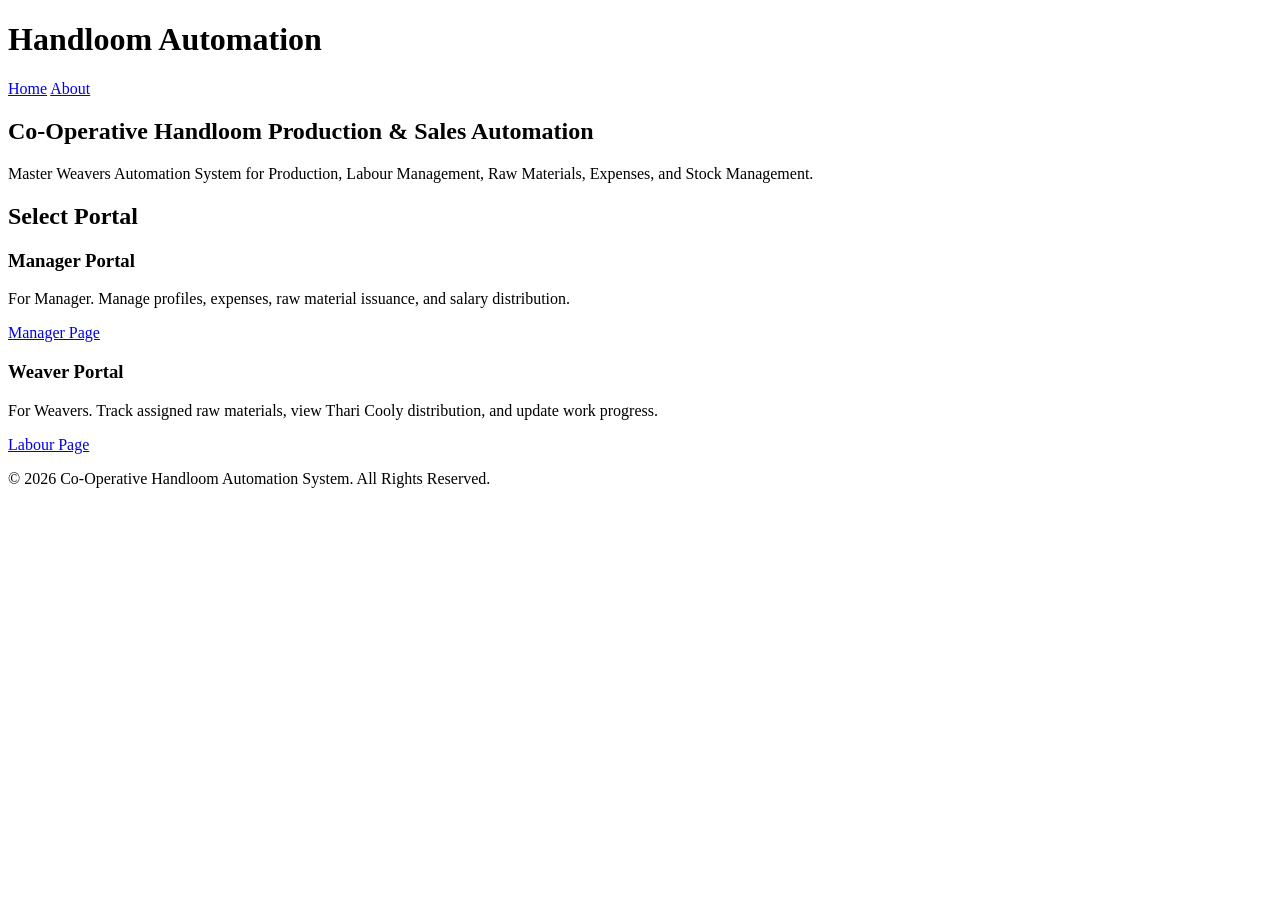
==== index.html @ cab86a9e "Initil commit" ====
<!DOCTYPE html>
<html lang="en">
<head>
    <meta charset="UTF-8">
    <meta name="viewport" content="width=device-width, initial-scale=1.0">
    <title>Co-Operative Handloom Production & Sales Automation</title>
    <link rel="stylesheet" href="c:/weaver/style.css" type="text/css">
    
</head>
<body>


    <header>
        <h1>Handloom Automation</h1>
        <nav>
            <a href="c:/weaver/intro1.html">Home</a>
            <a href="c:/weaver/contact.html">About</a>
        </nav>
    </header>

   
    <section class="hero">
        <h2>Co-Operative Handloom Production & Sales Automation</h2>
        <p>Master Weavers Automation System for Production, Labour Management, Raw Materials, Expenses, and Stock Management.</p>
    </section>

        <main class="portal-container">
        <h2 class="section-title">Select Portal</h2>
        
        <div class="cards-wrapper">
            <div class="portal-card">
                <h3>Manager Portal</h3>
                <p>For Manager. Manage profiles, expenses, raw material issuance, and salary distribution.</p>
                <a href="c:/weaver/admin.html" class="btn-admin">Manager Page</a>
            </div>

            
            <div class="portal-card">
                <h3>Weaver Portal</h3>
                <p>For Weavers. Track assigned raw materials, view Thari Cooly distribution, and update work progress.</p>
                <a href="c:/weaver/labour.html" class="btn">Labour Page</a>
            </div>
        </div>
        </main>

    <footer>
        <p>&copy; 2026 Co-Operative Handloom Automation System. All Rights Reserved.</p>
    </footer>

</body>
</html>
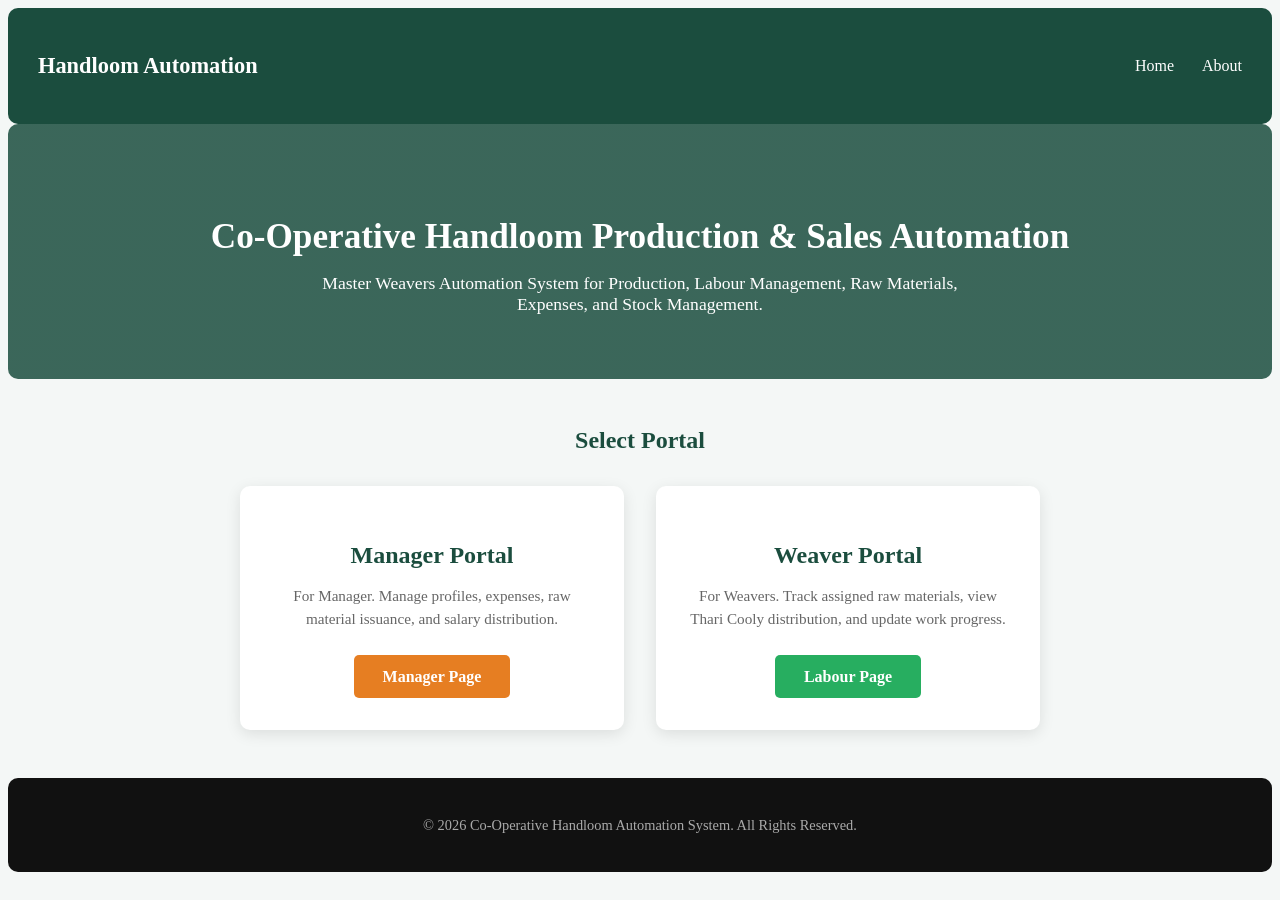
==== commit a0128d9e: "Style added" ====
--- a/index.html
+++ b/index.html
@@ -4,7 +4,7 @@
     <meta charset="UTF-8">
     <meta name="viewport" content="width=device-width, initial-scale=1.0">
     <title>Co-Operative Handloom Production & Sales Automation</title>
-    <link rel="stylesheet" href="c:/weaver/style.css" type="text/css">
+    <link rel="stylesheet" href="style.css" type="text/css">
     
 </head>
 <body>
--- a/style.css
+++ b/style.css
@@ -0,0 +1,151 @@
+
+        body {
+            background-color: #f4f7f6;
+            color: #333;
+        }
+
+
+        header {
+            background-color: #1b4d3e;
+            color: white;
+            padding: 30px;
+            display: flex;
+            justify-content: space-between;
+            align-items: center;
+            border-radius: 10px;
+        }
+
+        header h1 {
+            font-size: 22.4px;
+        }
+
+        nav a {
+            color: white;
+            text-decoration: none;
+            margin-left: 24px;
+            font-weight: 500;
+        }
+
+        nav a.active{
+            color: white;
+            text-decoration: none;
+            margin-left: 24px;
+            font-weight: 500;
+        }
+
+
+        nav a:hover {
+            color:  #f39c12;
+        }     
+
+
+        
+        .hero {
+            background: linear-gradient(rgba(27, 77, 62, 0.85), rgba(27, 77, 62, 0.85)),
+                        url('c:/weaver/photo1.jpeg');
+            color: white;
+            text-align: center;
+            padding: 64px 16px;
+            border-radius: 10px;
+        }
+
+        .hero h2 {
+            font-size: 35.2px;
+            margin-bottom: 16px;
+        }
+
+        .hero p {
+            font-size: 17.6px;
+            max-width: 700px;
+            margin: 0 auto;
+        }
+
+        
+        .portal-container {
+            max-width: 1100px;
+            margin: 48px auto;
+            padding: 0 16px;
+        }
+
+        .section-title {
+            text-align: center;
+            margin-bottom: 32px;
+            color: #1b4d3e;
+        }
+
+        .cards-wrapper {
+            display: flex;
+            gap: 32px;
+            justify-content: center;
+        }
+
+        .portal-card {
+            background: white;
+            border-radius: 10px;
+            box-shadow: 0 4px 15px rgba(0,0,0,0.1);
+            width: 320px;
+            padding: 32px;
+            text-align: center;
+            transition: transform 0.3s ease;
+        }
+
+        .portal-card:hover {
+            transform: translateY(-8px);
+        }
+
+        .portal-card h3 {
+            color: #1b4d3e;
+            margin-bottom: 16px;
+            font-size: 24px;
+        }
+
+        .portal-card p {
+            color: #666;
+            margin-bottom: 24px;
+            line-height: 1.5;
+            font-size: 15.2px;
+        }
+
+        .btn {
+            display: inline-block;
+            background-color: #27ae60;
+            color: white;
+            padding: 12.8px 28.8px;
+            border-radius: 5px;
+            text-decoration: none;
+            font-weight: bold;
+            transition: background-color 0.3s;
+        }
+
+         .btn-admin{
+            display: inline-block;
+            background-color: #27ae60;
+            color: white;
+            padding: 12.8px 28.8px;
+            border-radius: 5px;
+            text-decoration: none;
+            font-weight: bold;
+            transition: background-color 0.3s;
+        }
+
+        .btn:hover {
+            background-color: #219150;
+        }
+
+        .btn-admin {
+            background-color: #e67e22;
+        }
+
+        .btn-admin:hover {
+            background-color: #d35400;
+        }
+
+
+        footer {
+            background-color: #111;
+            color: #aaa;
+            text-align: center;
+            padding: 24px;
+            font-size: 14.4px;
+            border-radius: 10px;
+        }
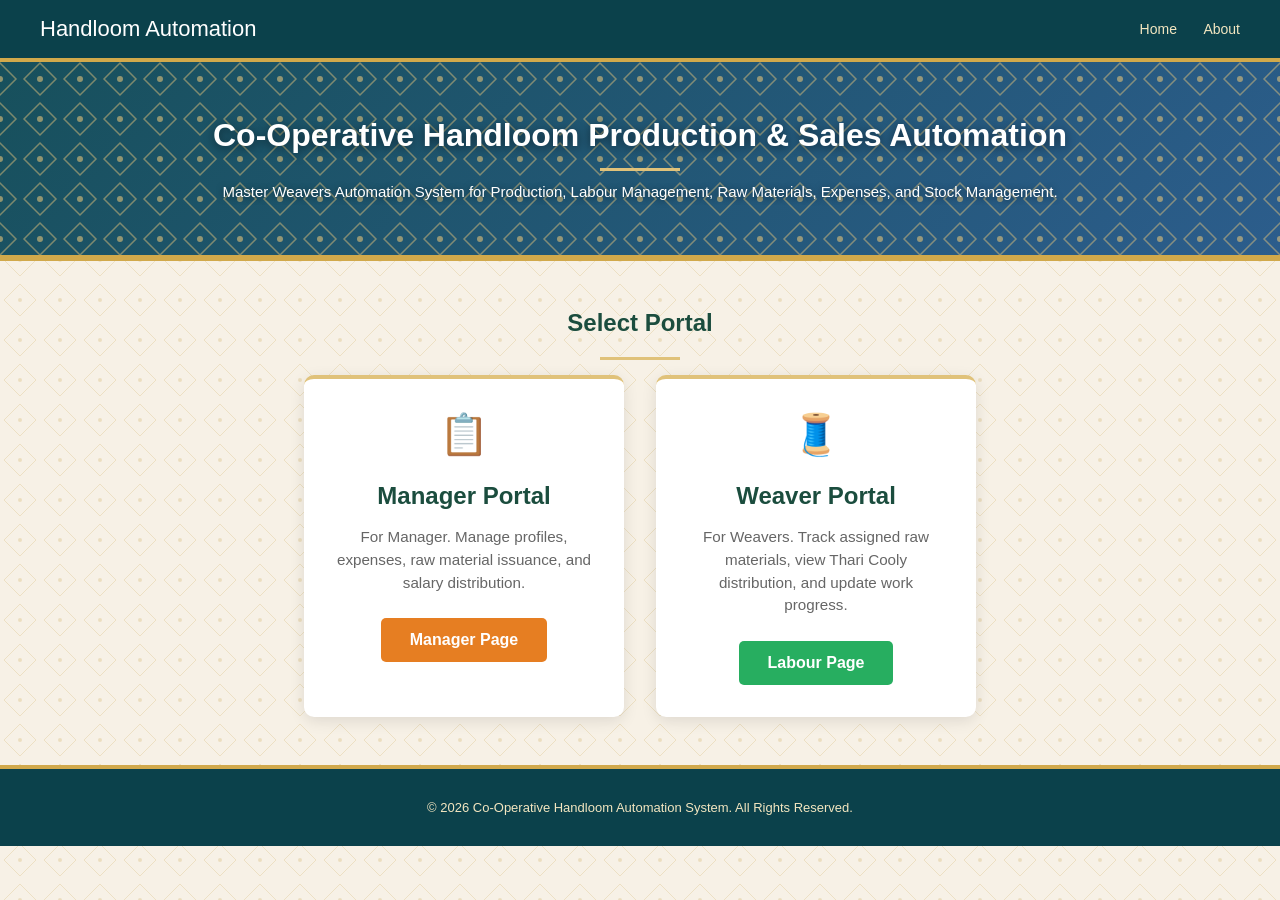
==== commit 0d376936: "Fourth commit" ====
--- a/index.html
+++ b/index.html
@@ -4,38 +4,42 @@
     <meta charset="UTF-8">
     <meta name="viewport" content="width=device-width, initial-scale=1.0">
     <title>Co-Operative Handloom Production & Sales Automation</title>
-    <link rel="stylesheet" href="style.css" type="text/css">
+    <link rel="stylesheet" href="style1.css" type="text/css"> 
     
-</head>
+    
 <body>
 
 
     <header>
         <h1>Handloom Automation</h1>
         <nav>
-            <a href="c:/weaver/intro1.html">Home</a>
-            <a href="c:/weaver/contact.html">About</a>
+            <a href="c:/weaver/index.html">Home</a>
+            <a href="c:/weaver/about.html">About</a>
         </nav>
     </header>
 
    
     <section class="hero">
         <h2>Co-Operative Handloom Production & Sales Automation</h2>
+         <div class="zari"></div>
         <p>Master Weavers Automation System for Production, Labour Management, Raw Materials, Expenses, and Stock Management.</p>
     </section>
 
         <main class="portal-container">
         <h2 class="section-title">Select Portal</h2>
-        
+        <div class="zari"></div>
+
         <div class="cards-wrapper">
             <div class="portal-card">
+                 <div class="icon">📋</div>
                 <h3>Manager Portal</h3>
                 <p>For Manager. Manage profiles, expenses, raw material issuance, and salary distribution.</p>
-                <a href="c:/weaver/admin.html" class="btn-admin">Manager Page</a>
+                <a href="c:/weaver/admin3.html" class="btn-admin">Manager Page</a>
             </div>
 
             
             <div class="portal-card">
+                <div class="icon">🧵</div>
                 <h3>Weaver Portal</h3>
                 <p>For Weavers. Track assigned raw materials, view Thari Cooly distribution, and update work progress.</p>
                 <a href="c:/weaver/labour.html" class="btn">Labour Page</a>
--- a/style1.css
+++ b/style1.css
@@ -0,0 +1,189 @@
+        * { box-sizing: border-box; }
+
+        /* Whole page: soft ivory with a faint gold weave pattern */
+        body {
+            margin: 0;
+            font-family: "Poppins", Arial, sans-serif;
+            color: #1f2a30;
+            background-color: #f7f1e6;
+            background-image: url("data:image/svg+xml,%3Csvg xmlns='http://www.w3.org/2000/svg' width='40' height='40'%3E%3Cpath d='M20 4 L36 20 L20 36 L4 20 Z' fill='none' stroke='%23c9a24a' stroke-width='1' opacity='.22'/%3E%3Ccircle cx='20' cy='20' r='2' fill='%23c9a24a' opacity='.25'/%3E%3C/svg%3E");
+        }
+
+        /* ---------- Header ---------- */
+        header {
+            background: #0b414b;
+            padding: 16px 40px;
+            overflow: hidden;
+            border-bottom: 4px solid #d1a94b;
+        }
+        header h1 {
+            float: left;
+            margin: 0;
+            font-size: 22px;
+            font-weight: 500;
+            color: white;
+        }
+        header nav { float: right; padding-top: 4px; }
+        header nav a {
+            margin-left: 22px;
+            color: #f3e6c0;
+            text-decoration: none;
+            font-size: 14px;
+        }
+
+        /* ---------- Banner: woven saree look ---------- */
+        .hero {
+            padding: 55px 20px;
+            text-align: center;
+            color: white;
+            border-bottom: 6px solid #d1a94b;
+            background-color: #17505c;
+            /* 1) your saree.jpg  2) gold weave pattern  3) colour fade */
+            background-image:
+                url("saree.jpg"),
+                url("data:image/svg+xml,%3Csvg xmlns='http://www.w3.org/2000/svg' width='40' height='40'%3E%3Cpath d='M20 4 L36 20 L20 36 L4 20 Z' fill='none' stroke='%23e0c27a' stroke-width='1.5' opacity='.5'/%3E%3Ccircle cx='20' cy='20' r='3' fill='%23e0c27a' opacity='.6'/%3E%3C/svg%3E"),
+                linear-gradient(135deg, #17505c, #2c5d8c);
+            background-size: cover, 40px 40px, cover;
+            background-position: center;
+        }
+        .hero h2 {
+            margin: 0 0 8px 0;
+            font-size: 32px;
+            font-weight: 600;
+            text-shadow: 0 2px 10px rgba(0, 0, 0, 0.5);
+        }
+        .hero p {
+            margin: 0;
+            font-size: 15px;
+            text-shadow: 0 1px 6px rgba(0, 0, 0, 0.5);
+        }
+        .hero .zari {
+            width: 80px;
+            height: 3px;
+            margin: 14px auto 12px auto;
+            background: #e0c27a;
+        }
+
+
+         .portal-container {
+            max-width: 1100px;
+            margin: 48px auto;
+            padding: 0 16px;
+            
+        }
+
+        .portal-container .zari {
+            width: 80px;
+            height: 3px;
+            margin: 0px auto 15px auto;
+            background: #e0c27a;
+        }
+
+
+        .section-title {
+            text-align: center;
+            margin-bottom: 20px;
+            color: #1b4d3e;
+        }
+
+         .cards-wrapper {
+            display: flex;
+            gap: 32px;
+            justify-content: center;
+            
+        }
+
+        .portal-card {
+
+            /* background-image:
+                url("saree.jpg"),
+                url("data:image/svg+xml,%3Csvg xmlns='http://www.w3.org/2000/svg' width='40' height='40'%3E%3Cpath d='M20 4 L36 20 L20 36 L4 20 Z' fill='none' stroke='%23e0c27a' stroke-width='1.5' opacity='.5'/%3E%3Ccircle cx='20' cy='20' r='3' fill='%23e0c27a' opacity='.6'/%3E%3C/svg%3E"),
+                linear-gradient(135deg, #17505c, #2c5d8c);*/
+            border-radius: 10px; 
+            box-shadow: 0 4px 15px rgba(0,0,0,0.1);
+            width: 320px;
+            padding: 32px;
+            text-align: center;
+            border-top: 4px solid #e0c27a; 
+            background: white;
+        }
+
+        .portal-card:hover {
+            transform: translateY(-8px);
+        }
+
+        .portal-card h3 {
+            color: #1b4d3e;
+            margin-bottom: 16px;
+            font-size: 24px;
+        }
+
+        .portal-card p {
+            color: #666;
+            margin-bottom: 24px;
+            line-height: 1.5;
+            font-size: 15.2px;
+        }
+        .icon {
+            font-size: 40px;
+        }
+
+        .btn {
+            display: inline-block;
+            background-color: #27ae60;
+            color: white;
+            padding: 12.8px 28.8px;
+            border-radius: 5px;
+            text-decoration: none;
+            font-weight: bold;
+        }
+
+         .btn-admin{
+            display: inline-block;
+            background-color: #27ae60;
+            color: white;
+            padding: 12.8px 28.8px;
+            border-radius: 5px;
+            text-decoration: none;
+            font-weight: bold;
+        }
+
+        .btn:hover {
+            background-color: #219150;
+        }
+
+        .btn-admin {
+            background-color: #e67e22;
+        }
+
+        .btn-admin:hover {
+            background-color: #d35400;
+        }
+
+        /* ---------- Main ---------- */
+        main {
+            width: 92%;
+            max-width: 1000px;
+            margin: 30px auto;
+        }
+
+       
+        /* ---------- Footer ---------- */
+        footer {
+            padding: 18px;
+            background: #0b414b;
+            border-top: 4px solid #d1a94b;
+            color: #f3e6c0;
+            text-align: center;
+            font-size: 13px;
+        }
+
+        /* ---------- Phones ---------- */
+        @media (max-width: 700px) {
+            .chart { width: 94%; }
+            header h1, header nav { float: none; }
+            header { text-align: center; padding: 14px 16px; }
+            header nav { padding-top: 8px; }
+            header nav a { margin: 0 10px; }
+            .banner h2 { font-size: 26px; }
+        }
